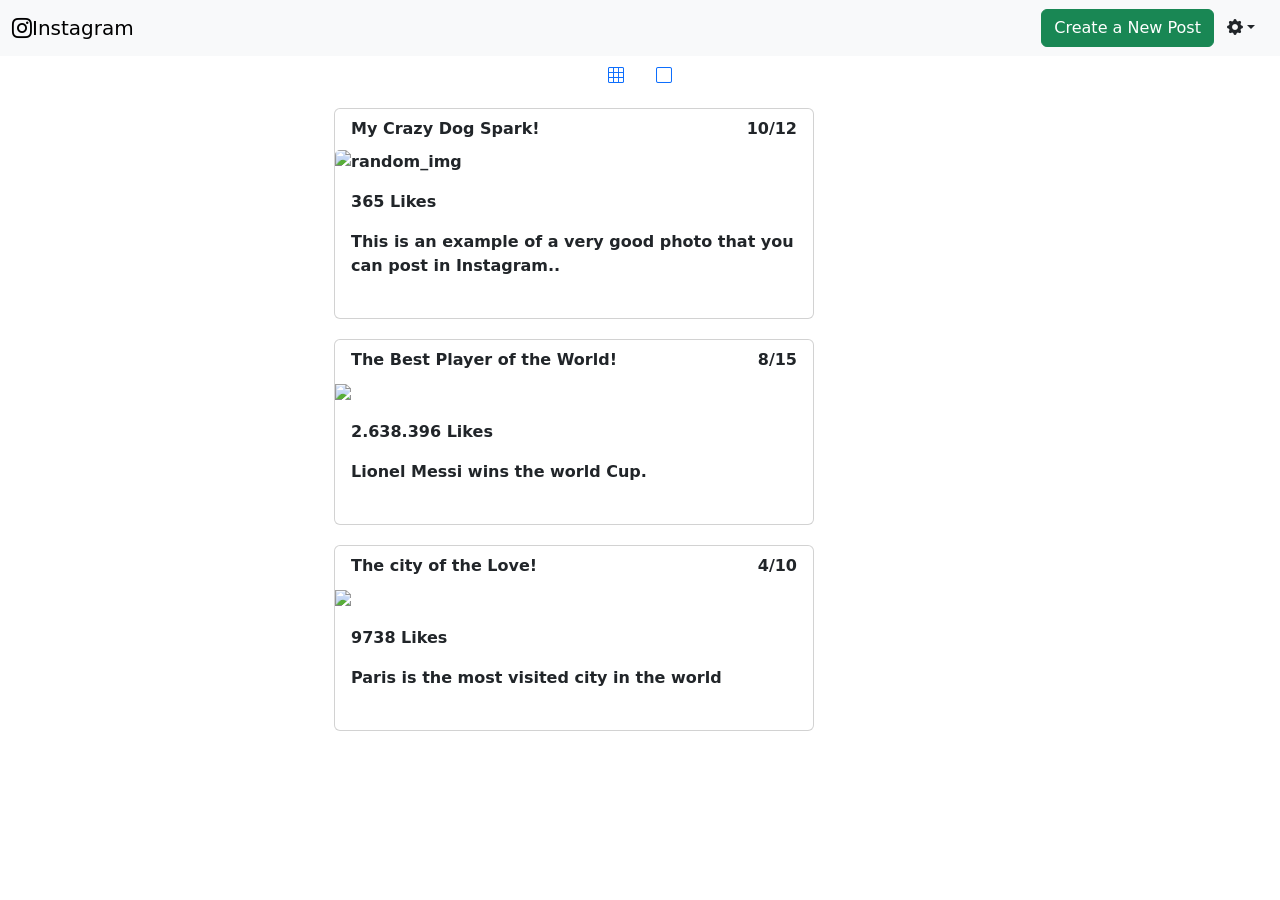
==== timeline.html @ 38917f5e "instagram final" ====
<!DOCTYPE html>
<html lang="en">
<head>
    <link rel="stylesheet" type="text/css" href="styles.css">
    <meta charset="UTF-8">
    <meta name="viewport" content="width=device-width, initial-scale=1.0">
    <link href="https://cdn.jsdelivr.net/npm/bootstrap@5.3.3/dist/css/bootstrap.min.css" rel="stylesheet" integrity="sha384-QWTKZyjpPEjISv5WaRU9OFeRpok6YctnYmDr5pNlyT2bRjXh0JMhjY6hW+ALEwIH" crossorigin="anonymous">
    <script src="https://cdn.jsdelivr.net/npm/bootstrap@5.3.3/dist/js/bootstrap.bundle.min.js" integrity="sha384-YvpcrYf0tY3lHB60NNkmXc5s9fDVZLESaAA55NDzOxhy9GkcIdslK1eN7N6jIeHz" crossorigin="anonymous"></script>
    <title>Document</title>
    <link rel="stylesheet" href="https://cdn.jsdelivr.net/npm/bootstrap-icons@1.11.3/font/bootstrap-icons.min.css">
  </head>
<body>
  <nav class="navbar navbar-expand-lg bg-body-tertiary">
    <div class="container-fluid">
      <a class="navbar-brand" href="#"><i class="bi bi-instagram"></i>Instagram</a>
      <button class="navbar-toggler" type="button" data-bs-toggle="collapse" data-bs-target="#navbarNav" aria-controls="navbarNav" aria-expanded="false" aria-label="Toggle navigation">
        <span class="navbar-toggler-icon"></span>
      </button>
      <div class="collapse navbar-collapse justify-content-end d-flex" id="navbarNav">
        <div class="btn-verde">
          <button type="button" class="btn btn-success" data-bs-toggle="modal" data-bs-target="#exampleModal">
            Create a New Post
          </button>
        </div>
    </div>

<!-- Modal -->
<div class="modal fade" id="exampleModal" tabindex="-1" aria-labelledby="exampleModalLabel" aria-hidden="true">
  <div class="modal-dialog">
    <div class="modal-content">
      <div class="modal-header">
        <h1 class="modal-title fs-5" id="exampleModalLabel">Create a New Post</h1>
        <button type="button" class="btn-close" data-bs-dismiss="modal" aria-label="Close"></button>
      </div>
      <div class="modal-body">
        <p>Caption:</p>
        <textarea class="form-control" rows="5"
            placeholder="Añada la descripción de su foto aquí..."></textarea>
    </div>

      <div class="modal-footer">
        <button type="button" class="btn btn-secondary" data-bs-dismiss="modal">Close</button>
        <button type="button" class="btn btn-primary">Publish</button>
      </div>
    </div>
  </div>
</div>

<div class="dropdown">
  <button type="button" id="dropdownMenuButton" data-bs-toggle="dropdown" aria-expanded="false" data-toggle="dropdown" class="btn btn-gear dropdown-toggle"><i
          class="bi bi-gear-fill"></i></button>
  <ul class="dropdown-menu dropdown-menu-end" aria-labelledby="dropdownMenuButton">
      <li><a class="dropdown-item" href="#">Profile</a></li>
      <li><a class="dropdown-item" href="#">Privacy and Data</a></li>
      <li><a class="dropdown-item page-header" href="#">Accesibility</a></li>
      <li><a class="dropdown-item" style="color: red;" href="#">Log out</a></li>
  </ul>
</div>
</div>
</nav>    
<div class="container d-flex justify-content-center text-center icons-grid">

  <ul class="nav">
      <li class="nav-item">
        <a class="nav-link active" aria-current="page" href="index.html"><i class="bi bi-grid-3x3"></i></a>
      </li>
      <li class="nav-item">
        <a class="nav-link" href="timeline.html"><i class="bi bi-square"></i></a>
      </li>
    </ul>
</div>

<div class="container m-1 p-2">
  <div class="row justify-content-center">
    <div class="card px-0 py-2" style="width: 30rem;">
      <div class="card-title px-3 d-flex justify-content-between">
        <strong>My Crazy Dog Spark!</strong>
        <strong>10/12<strong>
      </div>
      <img src="https://images.ecestaticos.com/h34TvzTFVdrau9Un4Wdmwhed_e4=/0x115:2265x1390/1200x900/filters:fill(white):format(jpg)/f.elconfidencial.com%2Foriginal%2F8ec%2F08c%2F85c%2F8ec08c85c866ccb70c4f1c36492d890f.jpg" class="card-img-top" alt="random_img" width="100%"
        height="400px">
      <div class="card-body text-left">
        <p class="card-text">
          <strong><i class="fa-solid fa-heart"></i> 365 Likes</strong>
        </p>This is an example of a very good photo that you can post in Instagram..</p>
      </div>
    </div>
  </div>
</div>

<div class="container m-1 p-2">
  <div class="row justify-content-center">
    <div class="card px-0 py-2" style="width: 30rem;">
      <div class="card-title px-3 d-flex justify-content-between">
        <strong>The Best Player of the World!</strong>
        <strong>8/15<strong>
      </div>
      <img src="https://cdn.conmebol.com/wp-content/uploads/2023/06/000_334P84K-scaled.jpg"
        height="320px">
      <div class="card-body text-left">
        <p class="card-text">
          <strong><i class="fa-solid fa-heart"></i> 2.638.396 Likes</strong>
        </p>Lionel Messi wins the world Cup.</p>
      </div>
    </div>
  </div>
</div>

<div class="container m-1 p-2">
  <div class="row justify-content-center">
    <div class="card px-0 py-2" style="width: 30rem;">
      <div class="card-title px-3 d-flex justify-content-between">
        <strong>The city of the Love!</strong>
        <strong>4/10<strong>
      </div>
      <img src="https://cdn-imgix.headout.com/media/images/c90f7eb7a5825e6f5e57a5a62d05399c-25058-BestofParis-EiffelTower-Cruise-Louvre-002.jpg"
        height="300px">
      <div class="card-body text-left">
        <p class="card-text">
          <strong><i class="fa-solid fa-heart"></i> 9738 Likes</strong>
        </p>Paris is the most visited city in the world</p>
      </div>
    </div>
  </div>
</div>
---- styles.css ----
.menu{
    display:flex;
    justify-content: flex-end;
}
.photo-grid{
    width: 300px;
}
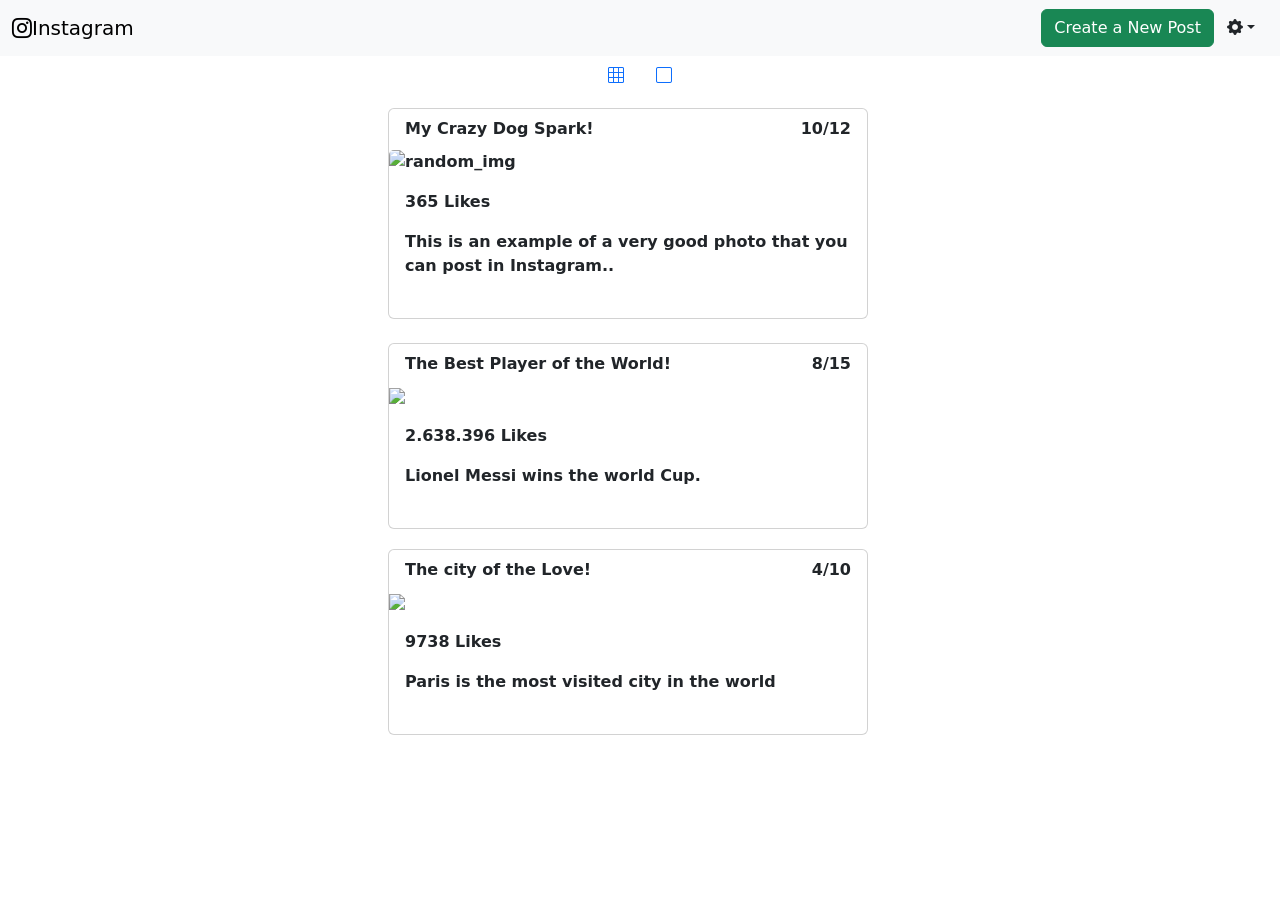
==== commit 06e66250: "First Commit" ====
--- a/timeline.html
+++ b/timeline.html
@@ -38,6 +38,11 @@
             placeholder="Añada la descripción de su foto aquí..."></textarea>
     </div>
 
+    <div class="container d-flex text-center">
+      <div class="border col-1 rounded py-1"><i class="bi bi-camera"></i></div>
+      <div class="border col-1 rounded py-1 ms-1"><i class="bi bi-geo-alt-fill"></i></div>
+      </div>
+
       <div class="modal-footer">
         <button type="button" class="btn btn-secondary" data-bs-dismiss="modal">Close</button>
         <button type="button" class="btn btn-primary">Publish</button>
@@ -58,21 +63,22 @@
 </div>
 </div>
 </nav>    
-<div class="container d-flex justify-content-center text-center icons-grid">
 
+<div class="container d-flex justify-content-center">
   <ul class="nav">
-      <li class="nav-item">
-        <a class="nav-link active" aria-current="page" href="index.html"><i class="bi bi-grid-3x3"></i></a>
-      </li>
-      <li class="nav-item">
-        <a class="nav-link" href="timeline.html"><i class="bi bi-square"></i></a>
-      </li>
-    </ul>
+  <li class="nav-item">
+  <a class="nav-link active" aria-current="page" href="index.html"><i class="bi bi-grid-3x3"></i></a>
+  </li>
+  <li class="nav-item">
+  <a class="nav-link" href="timeline.html"><i class="bi bi-square"></i></a>
+  </li>
+  </ul>
 </div>
 
+<div class="padre">
 <div class="container m-1 p-2">
-  <div class="row justify-content-center">
-    <div class="card px-0 py-2" style="width: 30rem;">
+  <div class="row">
+    <div class="card px-0 py-2" style="width: 30rem";>
       <div class="card-title px-3 d-flex justify-content-between">
         <strong>My Crazy Dog Spark!</strong>
         <strong>10/12<strong>
@@ -89,8 +95,8 @@
 </div>
 
 <div class="container m-1 p-2">
-  <div class="row justify-content-center">
-    <div class="card px-0 py-2" style="width: 30rem;">
+  <div class="row">
+    <div class="card px-0 py-2" style="width: 30rem";>
       <div class="card-title px-3 d-flex justify-content-between">
         <strong>The Best Player of the World!</strong>
         <strong>8/15<strong>
@@ -107,8 +113,8 @@
 </div>
 
 <div class="container m-1 p-2">
-  <div class="row justify-content-center">
-    <div class="card px-0 py-2" style="width: 30rem;">
+  <div class="row">
+    <div class="card px-0 py-2" style="width: 30rem";>
       <div class="card-title px-3 d-flex justify-content-between">
         <strong>The city of the Love!</strong>
         <strong>4/10<strong>
@@ -122,4 +128,5 @@
       </div>
     </div>
   </div>
+</div>
 </div>
--- a/styles.css
+++ b/styles.css
@@ -3,5 +3,11 @@
     justify-content: flex-end;
 }
 .photo-grid{
-    width: 300px;
+    width: 100%;
+    height: 100%;
 }
+.padre{
+    height: auto;
+     width: 100%; display: grid; 
+     justify-content: center;
+}
